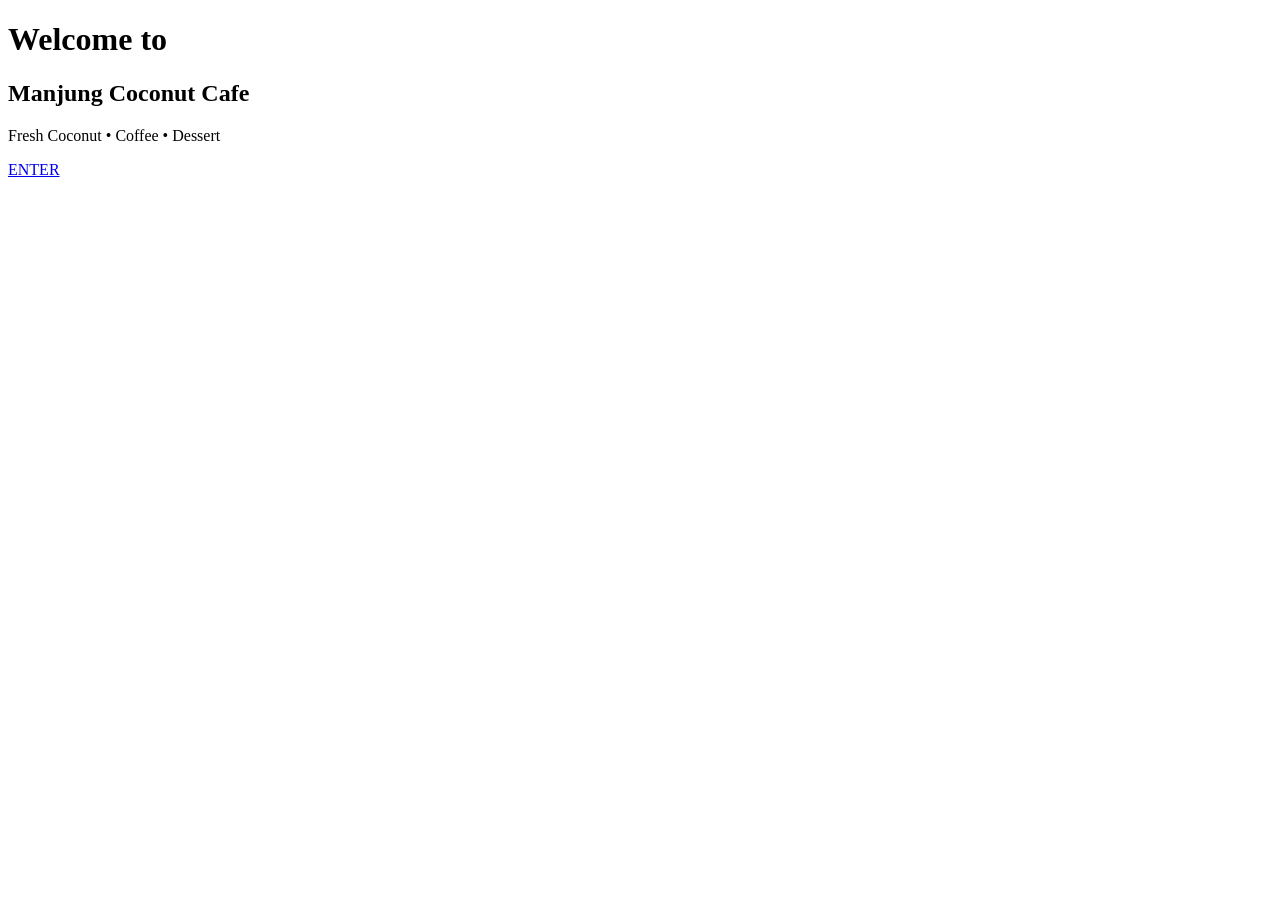
==== index.html @ f03cfdeb "Add initial HTML structure for welcome page" ====
<!DOCTYPE html>
<html lang="en">
<head>
<meta charset="UTF-8">
<title>Welcome</title>
<link rel="stylesheet" href="style.css">
</head>

<body class="welcome">

<div class="welcome-box">
    <h1>Welcome to</h1>
    <h2>Manjung Coconut Cafe</h2>
    <p>Fresh Coconut • Coffee • Dessert</p>

    <a href="menu.html" class="enter-btn">ENTER</a>
</div>

</body>
</html>
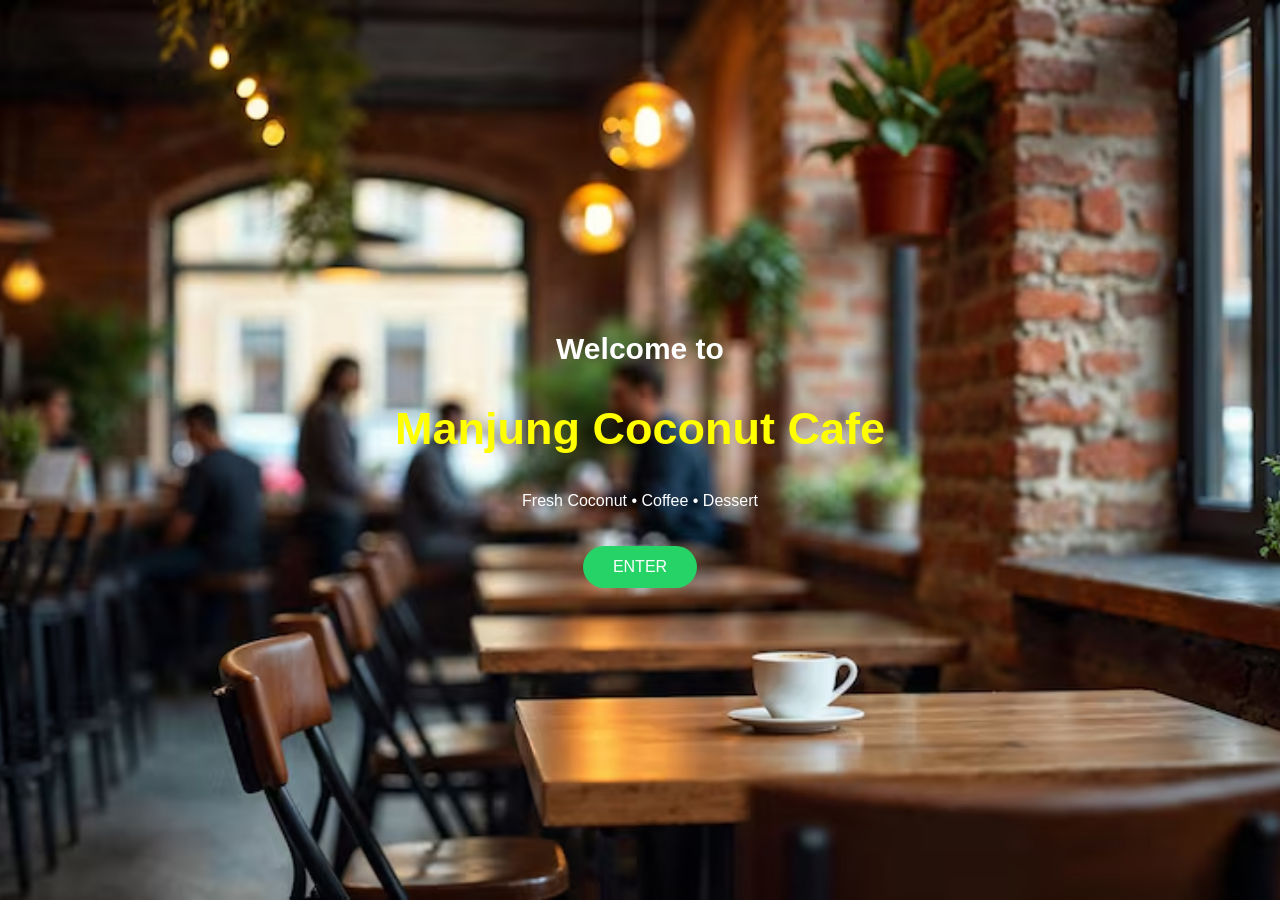
==== commit 2df9a829: "Add files via upload" ====
--- a/index.html
+++ b/index.html
@@ -1,20 +1,20 @@
-<!DOCTYPE html>
-<html lang="en">
-<head>
-<meta charset="UTF-8">
-<title>Welcome</title>
-<link rel="stylesheet" href="style.css">
-</head>
-
-<body class="welcome">
-
-<div class="welcome-box">
-    <h1>Welcome to</h1>
-    <h2>Manjung Coconut Cafe</h2>
-    <p>Fresh Coconut • Coffee • Dessert</p>
-
-    <a href="menu.html" class="enter-btn">ENTER</a>
-</div>
-
-</body>
-</html>
+<!DOCTYPE html>
+<html lang="en">
+<head>
+<meta charset="UTF-8">
+<title>Welcome</title>
+<link rel="stylesheet" href="style.css">
+</head>
+
+<body class="welcome">
+
+<div class="welcome-box">
+    <h1>Welcome to</h1>
+    <h2>Manjung Coconut Cafe</h2>
+    <p>Fresh Coconut • Coffee • Dessert</p>
+
+    <a href="menu.html" class="enter-btn">ENTER</a>
+</div>
+
+</body>
+</html>
--- a/style.css
+++ b/style.css
@@ -0,0 +1,114 @@
+body {
+    margin: 0;
+    font-family: Arial, sans-serif;
+}
+
+/* WELCOME PAGE */
+.welcome {
+    display: flex;
+    justify-content: center;
+    align-items: center;
+    height: 100vh;
+    background: url("download.jpg") no-repeat center center/cover;
+    color: white;
+    position: relative;
+}
+
+.overlay {
+    position: absolute;
+    width: 100%;
+    height: 100%;
+    background: rgba(0,0,0,0.5);
+}
+
+.welcome-box {
+    text-align: center;
+    position: relative;
+    z-index: 1;
+}
+
+.welcome-box h1 {
+    font-size: 30px;
+}
+
+.welcome-box h2 {
+    font-size: 45px;
+    color: yellow;
+}
+
+.enter-btn {
+    display: inline-block;
+    margin-top: 20px;
+    padding: 12px 30px;
+    background: #25D366;
+    color: white;
+    text-decoration: none;
+    border-radius: 30px;
+}
+
+/* MENU PAGE (SAME BACKGROUND) */
+.container {
+    text-align: center;
+    color: white;
+    padding: 20px;
+    position: relative;
+    min-height: 100vh;
+    background: url("download.jpg") no-repeat center center/cover;
+}
+
+.container::before {
+    content: "";
+    position: absolute;
+    width: 100%;
+    height: 100%;
+    background: rgba(0,0,0,0.6);
+    top: 0;
+    left: 0;
+}
+
+.container * {
+    position: relative;
+    z-index: 1;
+}
+
+.menu {
+    display: flex;
+    flex-wrap: wrap;
+    justify-content: center;
+    gap: 20px;
+}
+
+.item {
+    width: 180px;
+    background: rgba(255,255,255,0.2);
+    padding: 10px;
+    border-radius: 10px;
+}
+
+.item img {
+    width: 100%;
+    border-radius: 10px;
+}
+
+.btn {
+    display: inline-block;
+    margin-top: 5px;
+    padding: 6px 12px;
+    background: #25D366;
+    color: white;
+    text-decoration: none;
+    border-radius: 20px;
+}
+
+/* BACK BUTTON */
+.back-btn {
+    position: fixed;
+    top: 20px;
+    left: 20px;
+    background: white;
+    color: #2e7d32;
+    padding: 8px 15px;
+    border-radius: 20px;
+    text-decoration: none;
+    font-weight: bold;
+}
